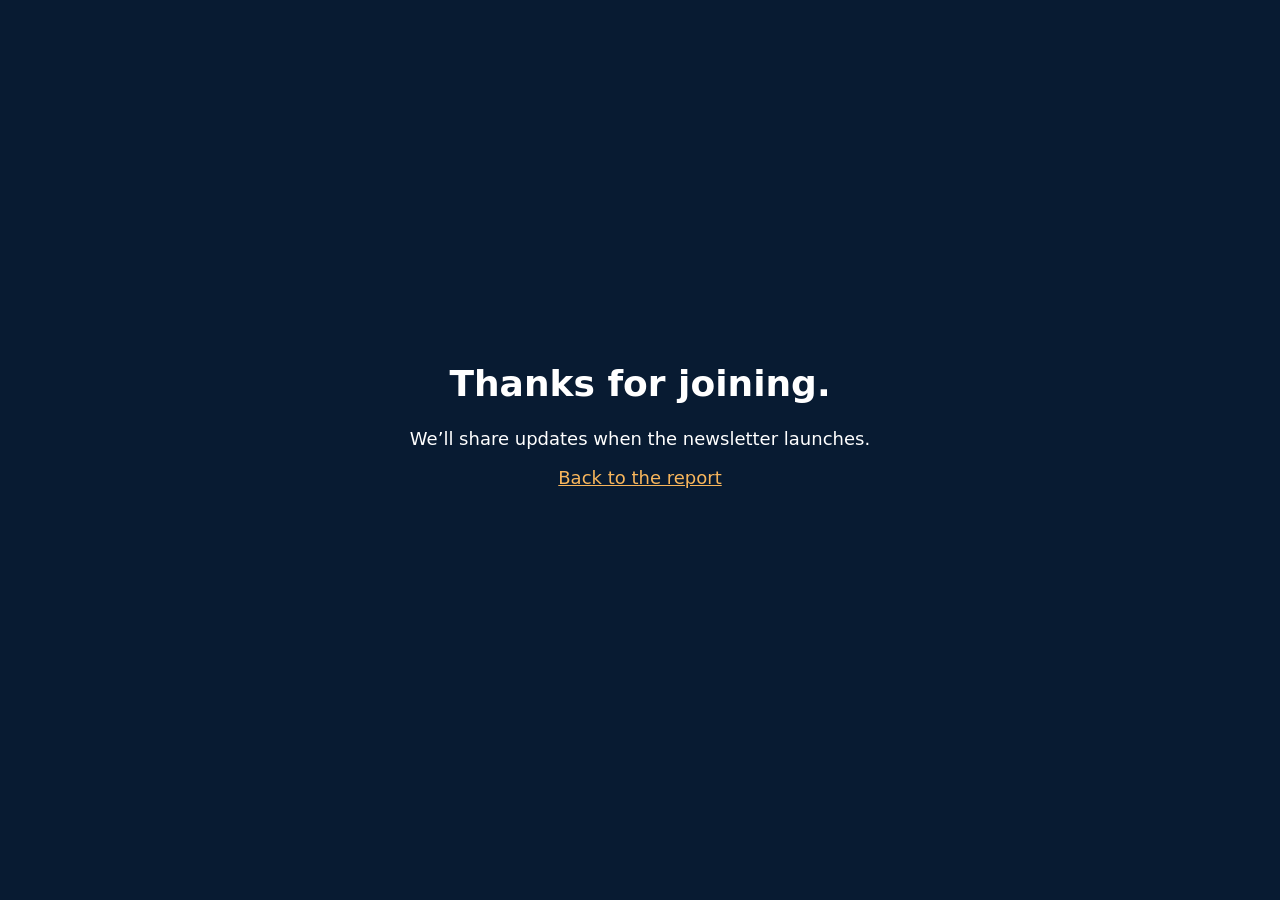
==== thanks.html @ 6b8877db "Add thanks.html" ====
<!doctype html><html lang="en"><meta charset="utf-8"><meta name="viewport" content="width=device-width,initial-scale=1"><title>Thank you | North Alabama Growth Report</title><body style="background:#081b32;color:white;font:18px system-ui;min-height:90vh;display:grid;place-items:center;text-align:center"><main><h1>Thanks for joining.</h1><p>We’ll share updates when the newsletter launches.</p><a style="color:#f8b65c" href="/">Back to the report</a></main></body></html>
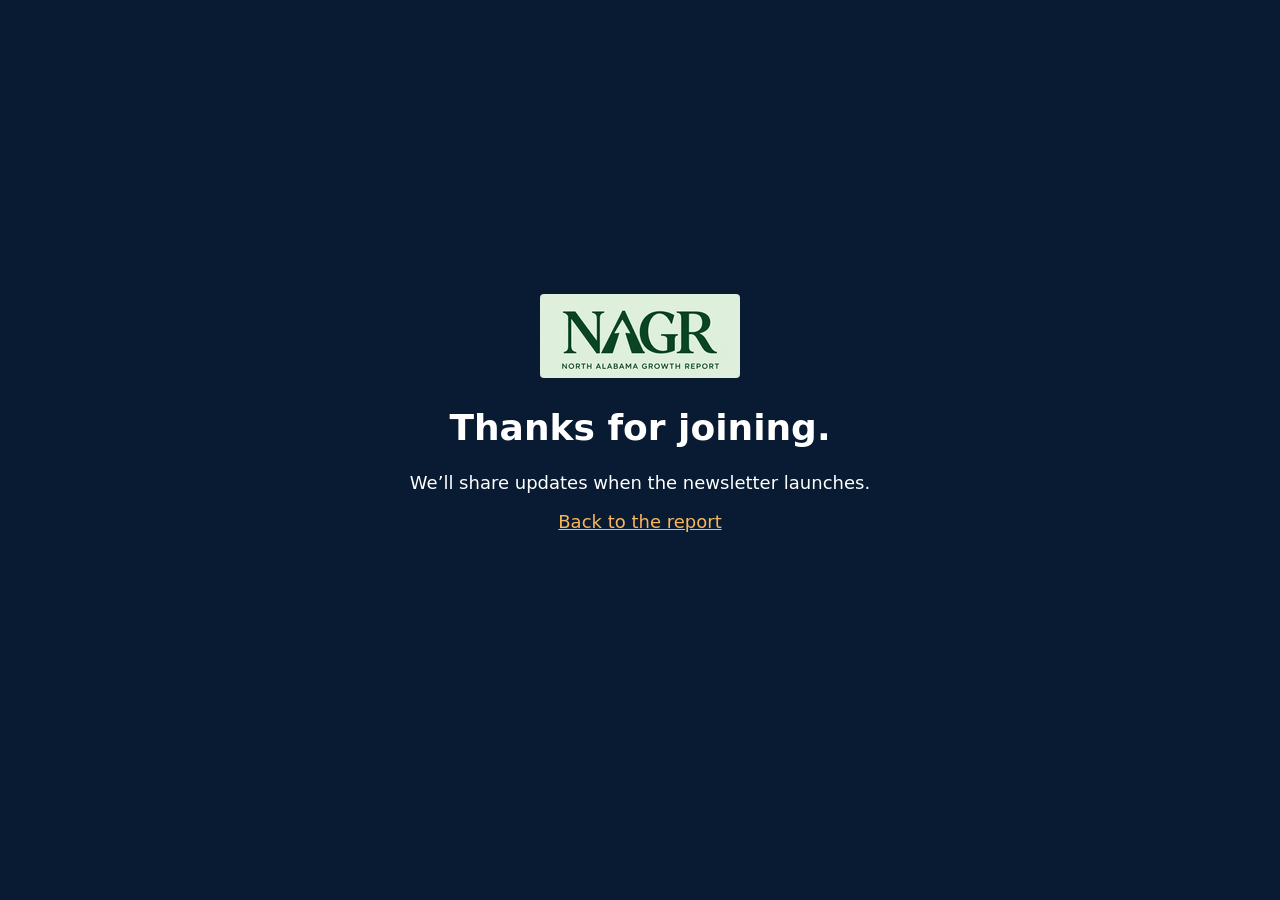
==== commit 746cb969: "Rebrand as standalone NAGR with Canva arrow logo and domain launch guide" ====
--- a/thanks.html
+++ b/thanks.html
@@ -1 +1 @@
-<!doctype html><html lang="en"><meta charset="utf-8"><meta name="viewport" content="width=device-width,initial-scale=1"><title>Thank you | North Alabama Growth Report</title><body style="background:#081b32;color:white;font:18px system-ui;min-height:90vh;display:grid;place-items:center;text-align:center"><main><h1>Thanks for joining.</h1><p>We’ll share updates when the newsletter launches.</p><a style="color:#f8b65c" href="/">Back to the report</a></main></body></html>+<!doctype html><html lang="en"><meta charset="utf-8"><meta name="viewport" content="width=device-width,initial-scale=1"><title>Thank you | NAGR · North Alabama Growth Report</title><meta name="robots" content="noindex,follow"><body style="background:#081b32;color:white;font:18px system-ui;min-height:90vh;display:grid;place-items:center;text-align:center"><main><a href="/" aria-label="North Alabama Growth Report home"><img src="/assets/nagr-logo.png" alt="NAGR — North Alabama Growth Report" width="200" height="84" style="object-fit:cover;border-radius:4px;max-width:100%"></a><h1>Thanks for joining.</h1><p>We’ll share updates when the newsletter launches.</p><a style="color:#f8b65c" href="/">Back to the report</a></main></body></html>
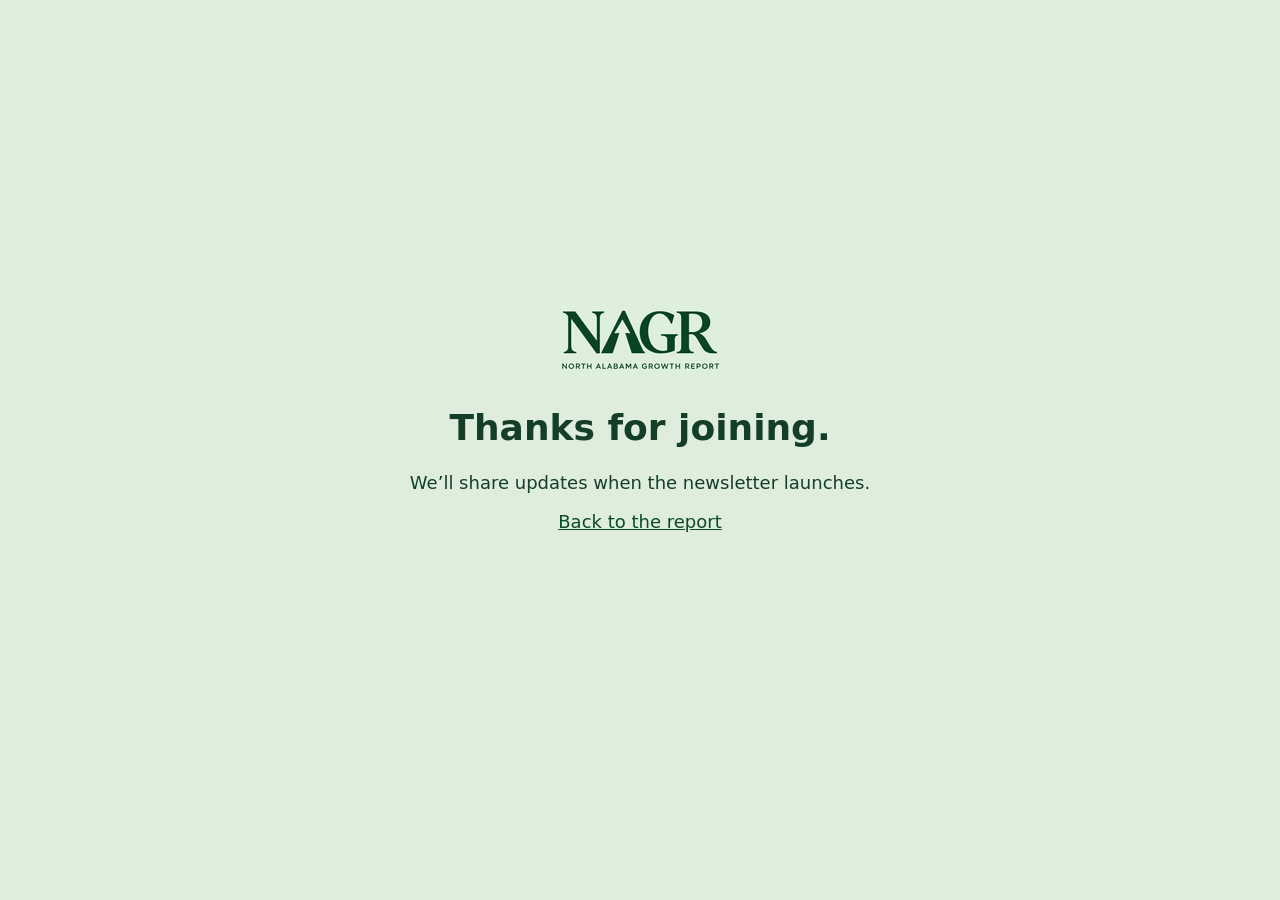
==== commit 14ba9aa6: "Match website palette to NAGR forest-green and sage logo" ====
--- a/thanks.html
+++ b/thanks.html
@@ -1 +1 @@
-<!doctype html><html lang="en"><meta charset="utf-8"><meta name="viewport" content="width=device-width,initial-scale=1"><title>Thank you | NAGR · North Alabama Growth Report</title><meta name="robots" content="noindex,follow"><body style="background:#081b32;color:white;font:18px system-ui;min-height:90vh;display:grid;place-items:center;text-align:center"><main><a href="/" aria-label="North Alabama Growth Report home"><img src="/assets/nagr-logo.png" alt="NAGR — North Alabama Growth Report" width="200" height="84" style="object-fit:cover;border-radius:4px;max-width:100%"></a><h1>Thanks for joining.</h1><p>We’ll share updates when the newsletter launches.</p><a style="color:#f8b65c" href="/">Back to the report</a></main></body></html>
+<!doctype html><html lang="en"><meta charset="utf-8"><meta name="viewport" content="width=device-width,initial-scale=1"><title>Thank you | NAGR · North Alabama Growth Report</title><meta name="robots" content="noindex,follow"><body style="background:#dfeddc;color:#153e29;font:18px system-ui;min-height:90vh;display:grid;place-items:center;text-align:center"><main><a href="/" aria-label="North Alabama Growth Report home"><img src="/assets/nagr-logo.png" alt="NAGR — North Alabama Growth Report" width="200" height="84" style="object-fit:cover;border-radius:4px;max-width:100%"></a><h1>Thanks for joining.</h1><p>We’ll share updates when the newsletter launches.</p><a style="color:#0b4a2a" href="/">Back to the report</a></main></body></html>
